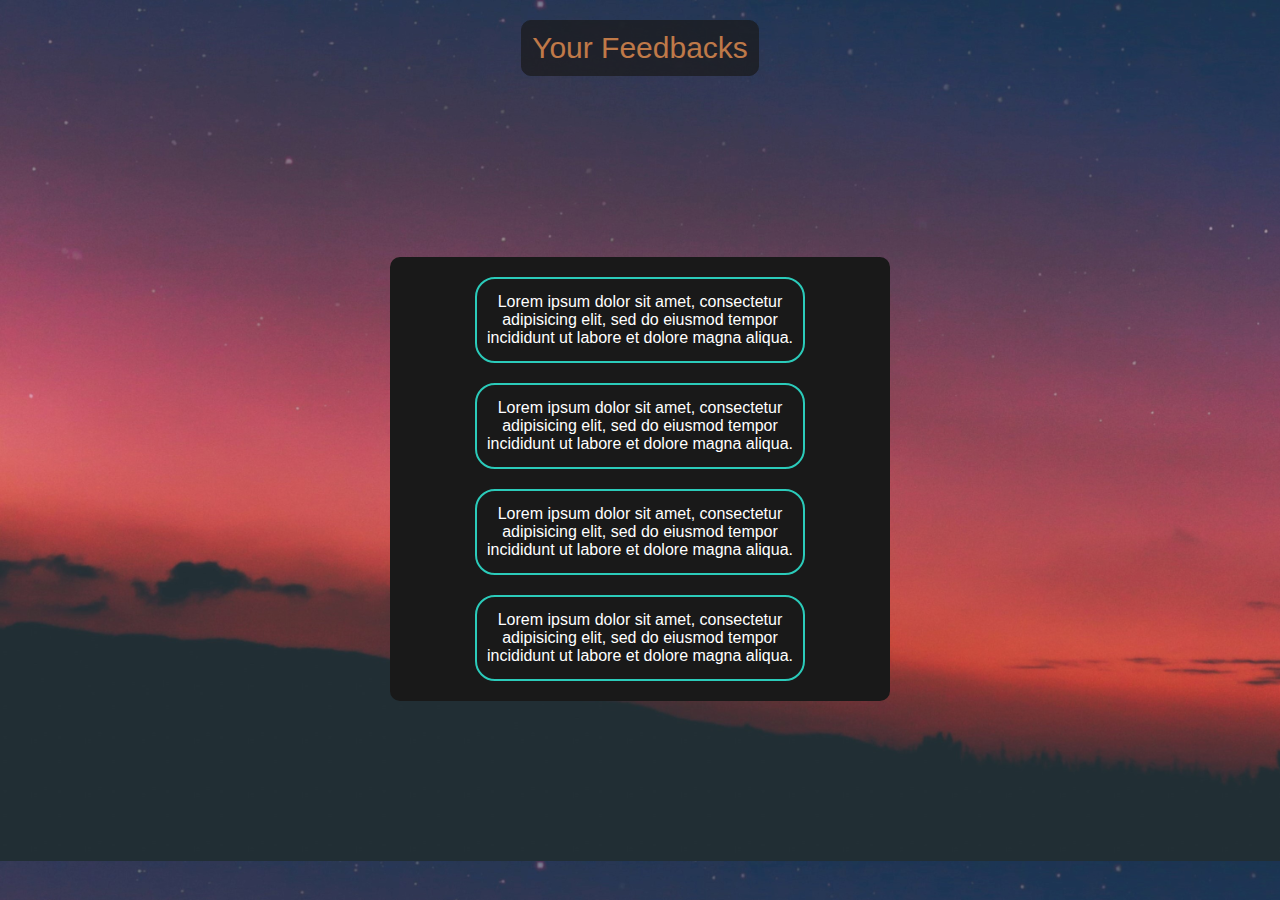
==== Feedback.html @ f5c99f4b "Add files via upload" ====
<!DOCTYPE html>
<html>
<head>
	<title>Feedback Page</title>
	<link rel="stylesheet" type="text/css" href="Feedback.css">
</head>
<body>
	<div class="head">
		<p>Your Feedbacks</p>
	</div>
	<div class="wrapper">
		<div class="container">
 	<form class="form">
 			<p>Lorem ipsum dolor sit amet, consectetur adipisicing elit, sed do eiusmod
 			tempor incididunt ut labore et dolore magna aliqua.</p>
 			<p>Lorem ipsum dolor sit amet, consectetur adipisicing elit, sed do eiusmod
 			tempor incididunt ut labore et dolore magna aliqua.</p>
 			<p>Lorem ipsum dolor sit amet, consectetur adipisicing elit, sed do eiusmod
 			tempor incididunt ut labore et dolore magna aliqua.</p>
 			<p>Lorem ipsum dolor sit amet, consectetur adipisicing elit, sed do eiusmod
 			tempor incididunt ut labore et dolore magna aliqua.</p>
 	</form>
 		</div>
	</div>
</body>
</html>
---- Feedback.css ----
/*THIS SHEET IS LINKED TO HOME.html*/

*{
	margin: 0;
	padding: 0;
	font-family: sans-serif;
	box-sizing: border-box;
	outline: none;
}
body{
	background-image: url(bgimage.jpg);
	background-size: cover;
}
.head{
	margin-top: 30px auto;
	padding: 20px;
	text-align: center;
	color: #fd9644;
}
.head p{
	border-radius: 10px;
	padding: 10px;
	font-family: sans-serif;
	font-size: 30px;
	border: 1px solid #191919;
	background-color: #191919;
	opacity: 0.7;  
	display: inline-block;
}
.wrapper{
	background-size: cover;
	display: flex;
	min-height: 85vh;
	align-items: center;
	justify-content: center;
}
/*HOME PAGE CSS


*/
.container{
	width: 500px;
	background: #191919;
	border-radius: 10px;
}
/*FEEBACK BOX CSS




*/
.form p{
	border: 0;
	background: none;
	display: block;
	margin: 20px auto;
	text-align: center;
	border: 2px solid #2bcbba;
	padding: 14px 10px;
	width: 330px;
	outline: none;
	color: white;
	border-radius: 20px;
	transition: 0.25s;
}
.form p:hover{
	width: 350px;
	border-color: crimson;
}
.form p::selection{
	color: crimson;
}
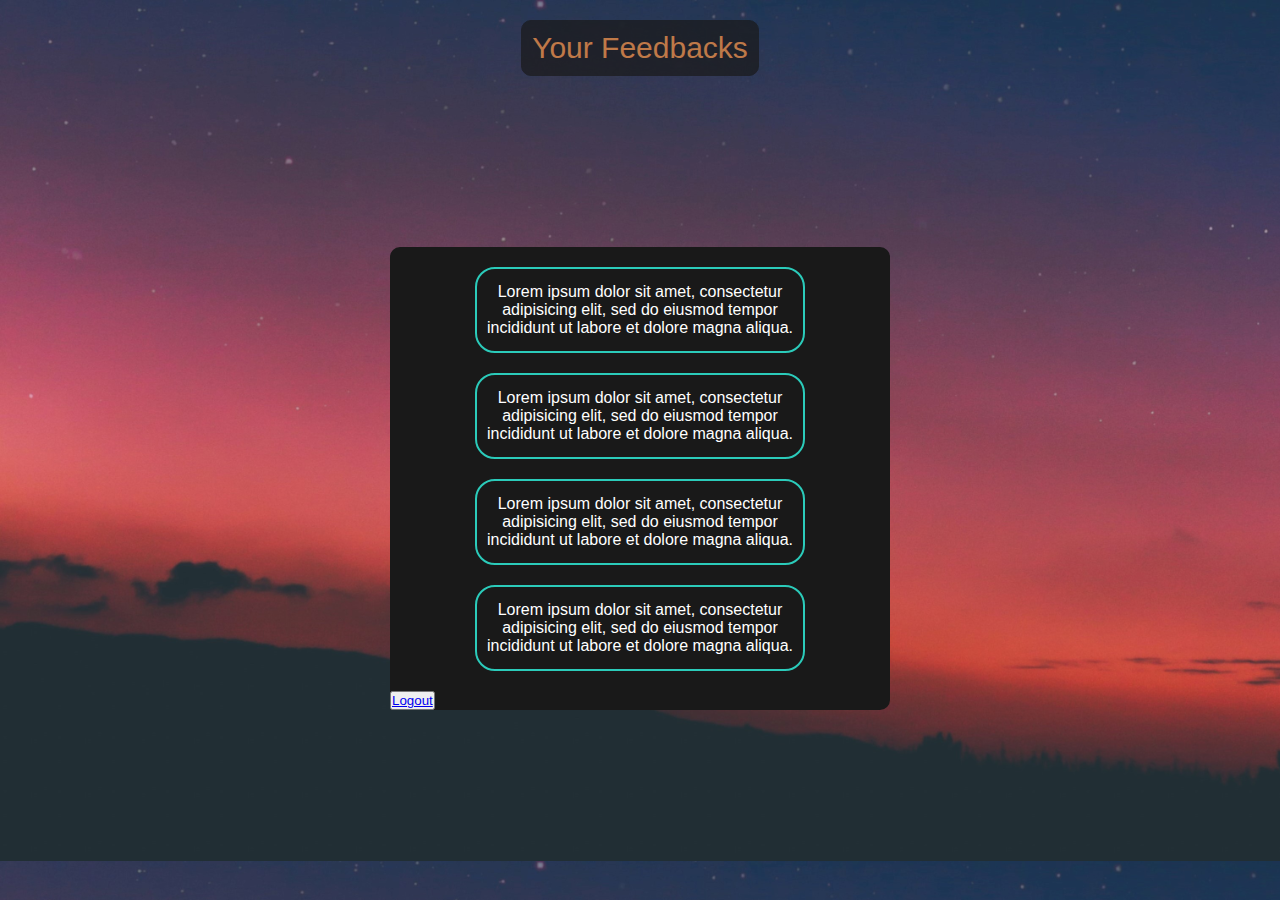
==== commit ee8058f9: "Feedback.html" ====
--- a/Feedback.html
+++ b/Feedback.html
@@ -9,7 +9,7 @@
 		<p>Your Feedbacks</p>
 	</div>
 	<div class="wrapper">
-		<div class="container">
+		<div class="container">	
  	<form class="form">
  			<p>Lorem ipsum dolor sit amet, consectetur adipisicing elit, sed do eiusmod
  			tempor incididunt ut labore et dolore magna aliqua.</p>
@@ -20,7 +20,8 @@
  			<p>Lorem ipsum dolor sit amet, consectetur adipisicing elit, sed do eiusmod
  			tempor incididunt ut labore et dolore magna aliqua.</p>
  	</form>
+	 		<button type="button"><a href="index.html">Logout</a></button>
  		</div>
 	</div>
 </body>
-</html>+</html>
